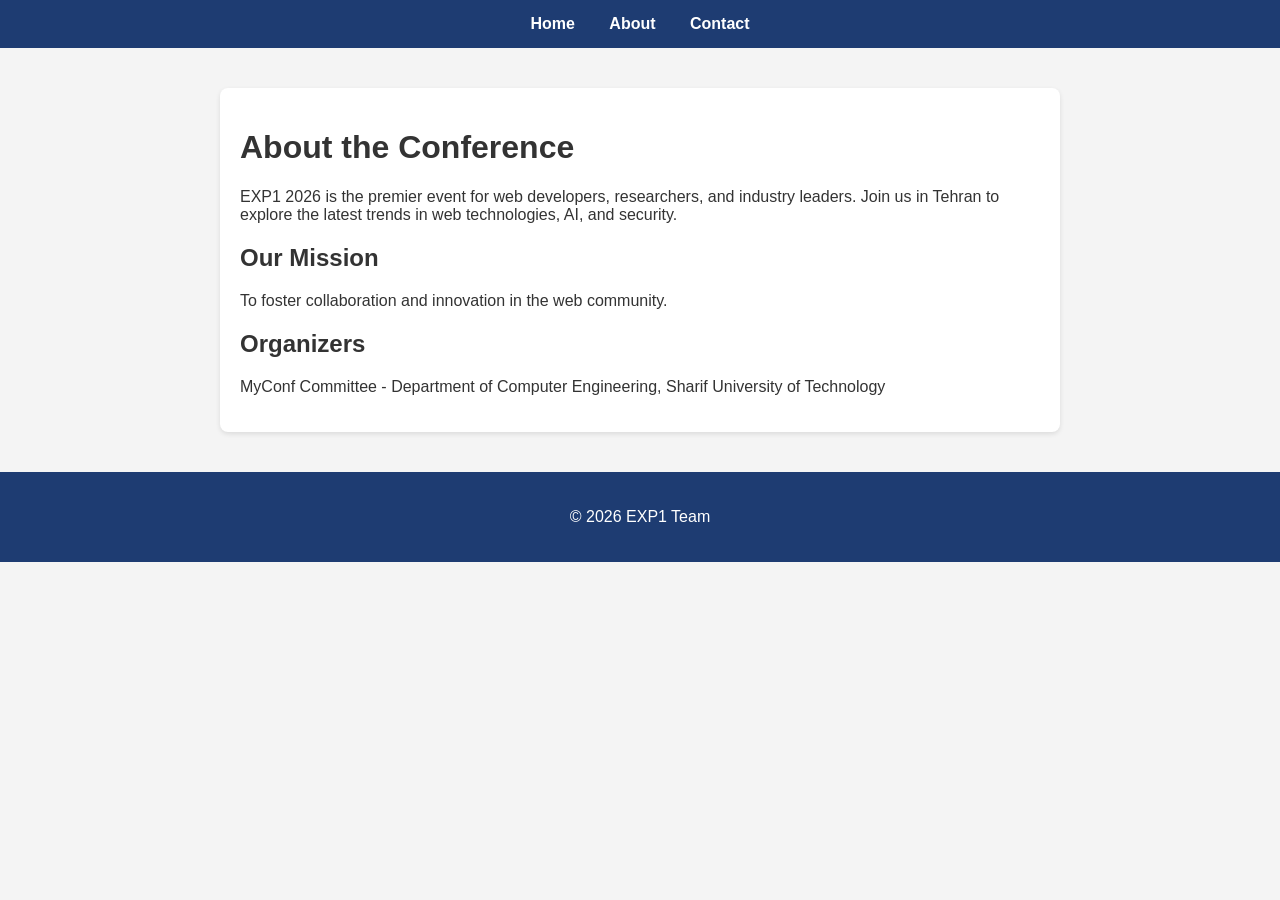
==== about.html @ 39b2f643 "feat: add about page" ====
<!DOCTYPE html>
<html lang="en">
<head>
    <meta charset="UTF-8">
    <meta name="viewport" content="width=device-width, initial-scale=1.0">
    <title>About - MyConf 2025</title>
    <link rel="stylesheet" href="style.css">
</head>
<body>
    <nav>
        <a href="index.html">Home</a>
        <a href="about.html">About</a>
        <a href="contact.html">Contact</a>
    </nav>
    <div class="page-container">
        <h1>About the Conference</h1>
        <p>EXP1 2026 is the premier event for web developers, researchers, and industry leaders. Join us in Tehran to explore the latest trends in web technologies, AI, and security.</p>
        <h2>Our Mission</h2>
        <p>To foster collaboration and innovation in the web community.</p>
        <h2>Organizers</h2>
        <p>MyConf Committee - Department of Computer Engineering, Sharif University of Technology</p>
    </div>
    <footer>
        <p>&copy; 2026 EXP1 Team</p>
    </footer>
</body>
</html>
---- style.css ----
body {
    font-family: Arial, sans-serif;
    margin: 0;
    padding: 0;
    background: #f4f4f4;
    color: #333;
}
header {
    background: linear-gradient(135deg, #1e3c72, #2a5298);
    color: white;
    text-align: center;
    padding: 60px 20px;
}
button {
    background: #ff9800;
    border: none;
    padding: 12px 30px;
    font-size: 1.2rem;
    border-radius: 30px;
    cursor: pointer;
    margin-top: 20px;
}
section {
    max-width: 1100px;
    margin: 40px auto;
    padding: 0 20px;
}
.speaker-grid {
    display: flex;
    flex-wrap: wrap;
    gap: 20px;
    justify-content: center;
}
.speaker-card {
    background: white;
    border-radius: 10px;
    padding: 20px;
    width: 250px;
    box-shadow: 0 2px 5px rgba(0,0,0,0.1);
    text-align: center;
}
.speaker-card h3 {
    margin: 10px 0;
    color: #1e3c72;
}
table {
    width: 100%;
    border-collapse: collapse;
    background: white;
    border-radius: 8px;
    overflow: hidden;
}
th, td {
    padding: 12px;
    text-align: left;
    border-bottom: 1px solid #ddd;
}
th {
    background: #1e3c72;
    color: white;
}

/* navigation */
nav {
    background: #1e3c72;
    padding: 15px;
    text-align: center;
}
nav a {
    color: white;
    margin: 0 15px;
    text-decoration: none;
    font-weight: bold;
}
nav a:hover {
    text-decoration: underline;
}
/* page container for about/contact */
.page-container {
    max-width: 800px;
    margin: 40px auto;
    padding: 20px;
    background: white;
    border-radius: 8px;
    box-shadow: 0 2px 5px rgba(0,0,0,0.1);
}
form input, form textarea {
    width: 100%;
    padding: 10px;
    margin: 10px 0;
    border: 1px solid #ddd;
    border-radius: 5px;
}
form button {
    background: #1e3c72;
    color: white;
    border: none;
    padding: 10px 20px;
    border-radius: 5px;
    cursor: pointer;
}
footer {
    text-align: center;
    padding: 20px;
    background: #1e3c72;
    color: white;
    margin-top: 40px;
}
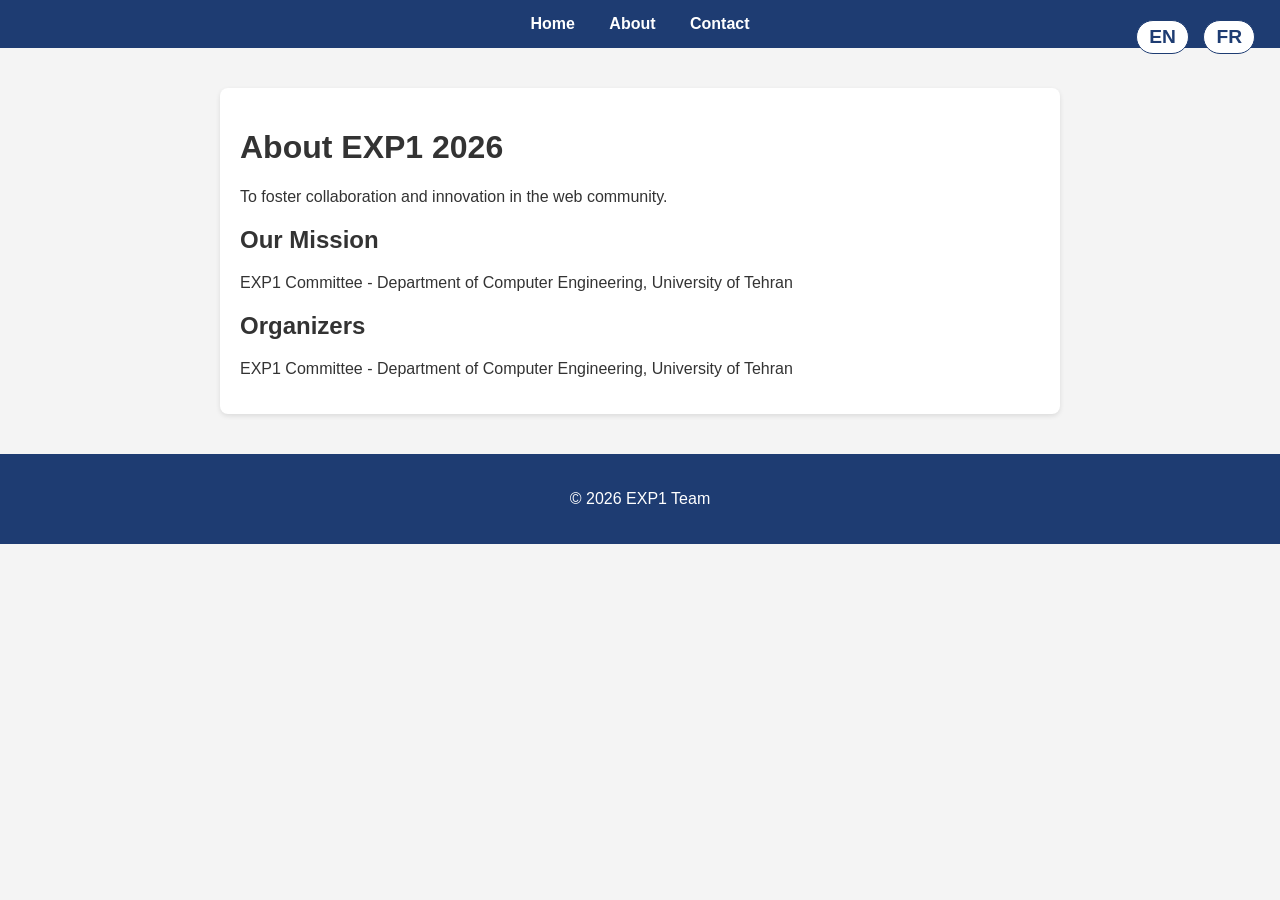
==== commit 93fbaf1a: "fixed  about.html bug: Remove duplicates" ====
--- a/about.html
+++ b/about.html
@@ -3,25 +3,50 @@
 <head>
     <meta charset="UTF-8">
     <meta name="viewport" content="width=device-width, initial-scale=1.0">
-    <title>About - MyConf 2025</title>
+    <title>About - EXP1 2026</title>
     <link rel="stylesheet" href="style.css">
 </head>
 <body>
+    <div class="lang-switch">
+        <button id="langEn">EN</button>
+        <button id="langFr">FR</button>
+    </div>
     <nav>
         <a href="index.html">Home</a>
         <a href="about.html">About</a>
         <a href="contact.html">Contact</a>
     </nav>
     <div class="page-container">
-        <h1>About the Conference</h1>
+        <h1>About EXP1 2026</h1>
         <p>EXP1 2026 is the premier event for web developers, researchers, and industry leaders. Join us in Tehran to explore the latest trends in web technologies, AI, and security.</p>
         <h2>Our Mission</h2>
         <p>To foster collaboration and innovation in the web community.</p>
         <h2>Organizers</h2>
-        <p>MyConf Committee - Department of Computer Engineering, Sharif University of Technology</p>
+        <p>EXP1 Committee - Department of Computer Engineering, University of Tehran</p>
     </div>
     <footer>
         <p>&copy; 2026 EXP1 Team</p>
     </footer>
+    <script>
+        // Simple language switch for about page (optional)
+        const translationsAbout = {
+            en: { title: "About EXP1 2026", mission: "Our Mission", organizers: "Organizers", missionText: "To foster collaboration and innovation in the web community.", organizersText: "EXP1 Committee - Department of Computer Engineering, University of Tehran" },
+            fr: { title: "À propos d'EXP1 2026", mission: "Notre mission", organizers: "Organisateurs", missionText: "Favoriser la collaboration et l'innovation dans la communauté Web.", organizersText: "Comité EXP1 - Département de génie informatique, Université de Téhéran" }
+        };
+        let currentLang = localStorage.getItem('lang') || 'en';
+        function updateAboutLanguage() {
+            document.querySelector('h1').innerText = translationsAbout[currentLang].title;
+            document.querySelector('h2:first-of-type').innerText = translationsAbout[currentLang].mission;
+            document.querySelector('h2:last-of-type').innerText = translationsAbout[currentLang].organizers;
+            const ps = document.querySelectorAll('.page-container p');
+            if (ps.length >= 2) {
+                ps[0].innerHTML = translationsAbout[currentLang].missionText;
+                ps[1].innerHTML = translationsAbout[currentLang].organizersText;
+            }
+        }
+        document.getElementById('langEn')?.addEventListener('click', () => { currentLang = 'en'; localStorage.setItem('lang', 'en'); updateAboutLanguage(); });
+        document.getElementById('langFr')?.addEventListener('click', () => { currentLang = 'fr'; localStorage.setItem('lang', 'fr'); updateAboutLanguage(); });
+        updateAboutLanguage();
+    </script>
 </body>
 </html>
--- a/style.css
+++ b/style.css
@@ -75,6 +75,7 @@
 nav a:hover {
     text-decoration: underline;
 }
+
 /* page container for about/contact */
 .page-container {
     max-width: 800px;
@@ -106,3 +107,25 @@
     color: white;
     margin-top: 40px;
 }
+
+/* language switch button */
+.lang-switch {
+    position: fixed;
+    top: 20px;
+    right: 20px;
+    z-index: 100;
+}
+.lang-switch button {
+    background: white;
+    color: #1e3c72;
+    border: 1px solid #1e3c72;
+    padding: 5px 12px;
+    margin: 0 5px;
+    cursor: pointer;
+    border-radius: 20px;
+    font-weight: bold;
+}
+.lang-switch button:hover {
+    background: #1e3c72;
+    color: white;
+}
